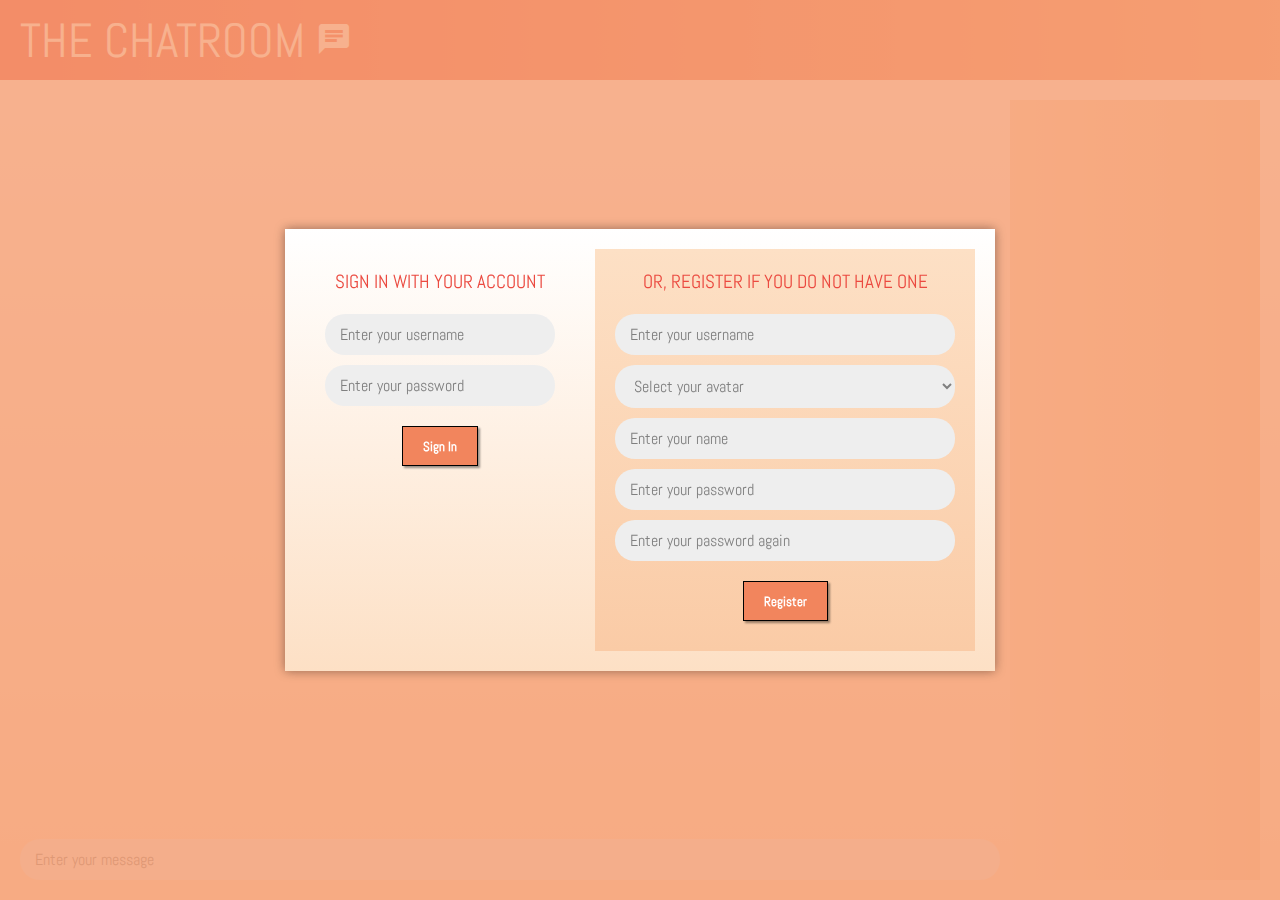
==== public/index.html @ d0b158b2 "Test" ====
<!DOCTYPE html>
<html>
<head>
    <title>The Chatroom</title>
    <script src="https://code.jquery.com/jquery-3.6.0.min.js"></script>
    <link href="https://fonts.googleapis.com/icon?family=Material+Icons" rel="stylesheet">
    <link href="style.css" rel="stylesheet">
</head>
<body>
    <div id="container" class="col">
        <div id="header" class="row">
            <div id="title">The Chatroom
                <span class="material-icons">chat</span>
            </div>

            <div class="spacer-grow"></div>

            <div id="user-panel" class="row">
                <div class="field-content row shadow">
                    <span class="user-avatar"></span>
                    <span class="user-name">-</span>
                </div>
                <button id="signout-button" class="icon"><span class="material-icons">logout</span></button>
            </div>
        </div>

        <div id="main-panel" class="row">
            <div id="chat-panel" class="col">
                <div id="chat-area" class="col"></div>
                <div id="typing-notice"></div>
                <form id="chat-input-form" autocomplete="off">
                    <input id="chat-input" placeholder="Enter your message"></input>
                </form>
            </div>

            <div id="online-users-panel" class="col">
                <div id="online-users-area" class="col"></div>
            </div>
        </div>
    </div>

    <div id="signin-overlay" class="overlay row">
        <div class="content shadow row">
            <form id="signin-form" class="col">
                <div class="caption">SIGN IN WITH YOUR ACCOUNT</div>
                <div class="spacer-0"></div>
                <input id="signin-username" placeholder="Enter your username"></input>
                <input id="signin-password" type="password" placeholder="Enter your password"></input>
                <div class="spacer-0"></div>
                <button type="submit">Sign In</button>
                <div id="signin-message" class="warning center"></div>
                <div class="spacer-grow"></div>
            </form>

            <div class="spacer-0"></div>

            <form id="register-form" class="col">
                <div class="caption">OR, REGISTER IF YOU DO NOT HAVE ONE</div>
                <div class="spacer-0"></div>
                <input id="register-username" maxlength="10" placeholder="Enter your username"></input>
                <select id="register-avatar">
                    <option value="">Select your avatar</option>
                </select>
                <input id="register-name" maxlength="16" placeholder="Enter your name"></input>
                <input id="register-password" type="password" placeholder="Enter your password"></input>
                <input id="register-confirm" type="password" placeholder="Enter your password again"></input>
                <div class="spacer-0"></div>
                <button type="submit">Register</button>
                <div id="register-message" class="warning center"></div>
            </form>
        </div>
    </div>

    <script src="/socket.io/socket.io.min.js"></script>
    <script src="scripts/socket.js"></script>
    <script src="scripts/avatar.js"></script>
    <script src="scripts/ui.js"></script>
    <script src="scripts/registration.js"></script>
    <script src="scripts/authentication.js"></script>
    <script>

    let timeout;

    $(document).ready(function() {
        // Initialize the UI
        UI.initialize();

        // Validate the signin
        Authentication.validate(
            () => {
                SignInForm.hide();
                UserPanel.update(Authentication.getUser());
                UserPanel.show();

                Socket.connect();
            },
            () => { SignInForm.show(); }
        );

        
    });

    
    </script>
</body>
</html>
---- public/style.css ----
@import url("https://fonts.googleapis.com/css2?family=Abel&display=swap");
:root {
    --material-icons-color: black;
    --field-color: gray;
    --field-background: white;
    --field-background-hover: #eee;
    --input-background: #eee;
    --overlay-background: rgba(245, 158, 114, 0.8);
    --overlay-caption-color: #eb4a40;
    --overlay-content-background: linear-gradient(white, #fde0c5);

    --header-background: linear-gradient(to right, #eb4a40, #f59e72);
    --main-panel-background: linear-gradient(white, #fde0c5);
    --online-users-panel-background: linear-gradient(to right, #fde0c5, #facba6);
    --chat-panel-background: none;

    --title-color: white;
    --caption-color: white;

    --font-color: black;
    --date-color: gray;

    --register-form-background: linear-gradient(#fde0c5, #facba6);
    --warning-color: red;

    --button-color: white;
    --button-background: #f2855d;
    --button-background-hover: #f8b58b;
}
* {
    font-family: "Abel", sans-serif;
    color: var(--font-color);
    box-sizing: border-box;
}

/* Basic */
body {
    min-width: 600px;
    min-height: 300px;
    height: 100vh;
    padding: 0;
    margin: 0;
}
.center { text-align: center; }
.shadow { box-shadow: 0px 0px 10px rgb(0, 0, 0, 0.4); }

/* Google icon */
.material-icons {
    color: var(--material-icons-color);
}

/* Flexbox related */
.row, .col {
    display: flex;
    align-items: center;
    justify-content: center;
    gap: 10px;
    padding: 20px;
}
.col { flex-direction: column; }
.spacer-0 { width: 0; height: 0; }
.spacer-1 { width: 5px; height: 5px; }
.spacer-2 { width: 10px; height: 10px; }
.spacer-grow { flex-grow: 1; }

/* Overlay */
.overlay {
    position: fixed;
    left: 0; top: 0;
    width: 100%; height: 100%;
    background: var(--overlay-background);
}
.overlay .caption {
    font-size: 120%;
    color: var(--overlay-caption-color);
}
.overlay .content {
    background: var(--overlay-content-background);
}
.warning {
    font-weight: bold;
    color: var(--warning-color);
}

/* Form related */
form input, form select {
    width: 100%;
}
input, select {
    font-size: 1rem;
    background: var(--input-background);
    border: none;
    border-radius: 20px;
    padding: 10px 15px;
}
input::placeholder, select {
    color: gray;
}
button {
    font-weight: bold;
    height: 40px;
    border: 1px solid black;
    color: var(--button-color);
    background: var(--button-background);
    box-shadow: 2px 2px 2px rgb(0, 0, 0, 0.4);
    padding: 0 20px;
    transition: 1s background;
    cursor: pointer;
}
button:hover {
    background: var(--button-background-hover);
}
button:active {
    margin: 2px -2px -2px 2px;
    box-shadow: 0px 0px;
}
button.icon {
    height: inherit;
    border: none;
    border-radius: 2px;
    background: none;
    box-shadow: none;
    padding: 3px 5px;
    padding-top: 5px;
}
button.icon * {
    color: white;
}
button.icon:hover {
    background: var(--button-background-hover);
}
button.icon:active {
    margin: 2px -2px -2px 2px;
}

/* Data field caption and content */
.field-content {
    border-radius: 50px;
    padding: 10px 15px;
    background: var(--field-background);
    transition: 1s background;
}
.field-content * {
    color: var(--field-color);
}
.field-content:hover {
    background: var(--field-background-hover);
}
.user-name {
    white-space: nowrap;
}

/* Top level container */
#container {
    align-items: stretch;
    gap: 0px;
    width: 100%;
    height: 100%;
    padding: 0;
}

/* Header */
#header {
    height: 80px;
    background: var(--header-background);
    padding: 0 20px;
}
#title {
    font-family: Abel, sans-serif;
    font-size: 300%;
    text-transform: uppercase;
    color: var(--title-color);
    user-select: none;
}
#title .material-icons {
    color: var(--title-color);
    font-size: 36px;
}
#user-panel {
    padding: 0;
}
#signin-user {
    cursor: pointer;
}

/* Main panel */
#main-panel {
    height: calc(100% - 80px);
    background: var(--main-panel-background);
}

/* Chat area */
#chat-panel {
    flex-grow: 1;
    align-items: stretch;
    height: 100%;
    background: var(--chat-panel-background);
    padding: 0;
}
#chat-area {
    height: 100%;
    align-items: flex-start;
    justify-content: start;
    gap: 20px;
    overflow-y: auto;
    padding: 10px;
}
.chat-message-panel {
    align-items: flex-start;
    padding: 0;
}
.chat-message {
    align-items: start;
    gap: 5px;
    padding: 0;
}
.chat-date {
    font-size: 75%;
    color: var(--date-color);
}

/* Online users panel */
#online-users-panel {
	flex: 0 0 250px;
    height: 100%;
    padding: 0;
    background: var(--online-users-panel-background);
}
#online-users-area {
    flex-grow: 1;
    width: 100%;
    align-items: flex-start;
    justify-content: start;
    overflow-y: auto;
}

/* Signin overlay */
#signin-form {
    width: 270px;
    align-self: stretch;
}
#register-form {
    width: 380px;
    background: var(--register-form-background);
    padding: 20px;
}

/* Edit user overlay */
#edit-user-form {
    width: 270px;
    align-self: stretch;
}
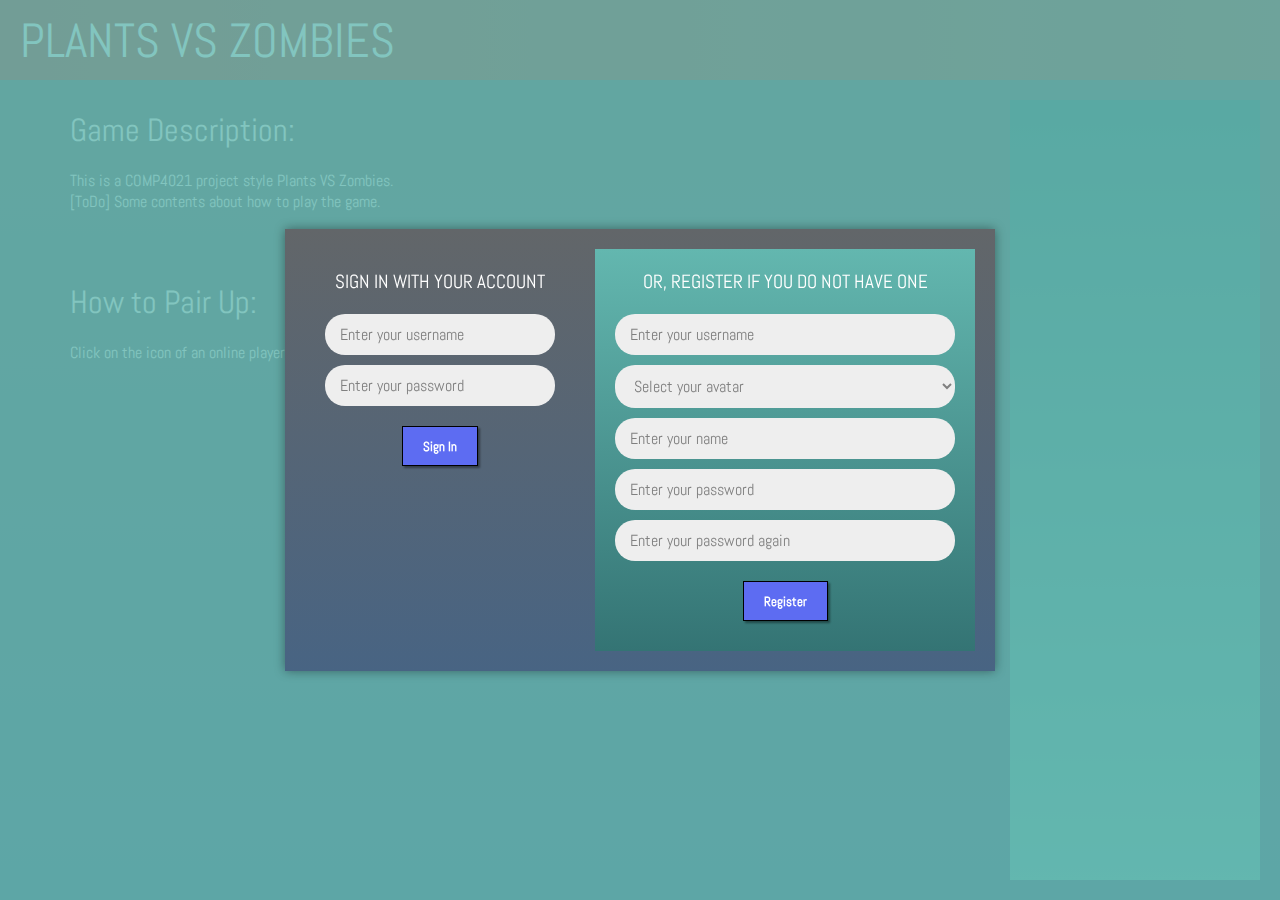
==== commit 56cfd08e: "Changed UI and the invitation" ====
--- a/public/index.html
+++ b/public/index.html
@@ -1,7 +1,7 @@
 <!DOCTYPE html>
 <html>
 <head>
-    <title>The Chatroom</title>
+    <title>Plants vs Zombies</title>
     <script src="https://code.jquery.com/jquery-3.6.0.min.js"></script>
     <link href="https://fonts.googleapis.com/icon?family=Material+Icons" rel="stylesheet">
     <link href="style.css" rel="stylesheet">
@@ -9,8 +9,8 @@
 <body>
     <div id="container" class="col">
         <div id="header" class="row">
-            <div id="title">The Chatroom
-                <span class="material-icons">chat</span>
+            <div id="title">Plants Vs Zombies
+                <span class="material-icons">compost</span>
             </div>
 
             <div class="spacer-grow"></div>
@@ -26,15 +26,33 @@
 
         <div id="main-panel" class="row">
             <div id="chat-panel" class="col">
-                <div id="chat-area" class="col"></div>
+                <div id="chat-area" class="col">
+                    <div id="description-title">Game Description:</div>
+                    <div id="description-content">
+                        This is a COMP4021 project style Plants VS Zombies. <br>
+                        [ToDo] Some contents about how to play the game.
+                    </div>
+                    <div id="pair-up">How to Pair Up:</div>
+                    <div id="pair-up-content">
+                        Click on the icon of an online player to invite that player.
+                    </div>
+                </div>
                 <div id="typing-notice"></div>
+                <!--
                 <form id="chat-input-form" autocomplete="off">
                     <input id="chat-input" placeholder="Enter your message"></input>
                 </form>
+                -->
             </div>
 
             <div id="online-users-panel" class="col">
                 <div id="online-users-area" class="col"></div>
+                <div id="invitation"></div>
+                <div id="invitation-buttons">
+                    <button id="accept-button">Accept</button>
+                    <button id="decline-button">Decline</button>
+                </div>
+                
             </div>
         </div>
     </div>
@@ -71,6 +89,10 @@
         </div>
     </div>
 
+    <div id="game-screen" class="col">
+        <p>Veronica's page</p>
+    </div>
+
     <script src="/socket.io/socket.io.min.js"></script>
     <script src="scripts/socket.js"></script>
     <script src="scripts/avatar.js"></script>
@@ -82,6 +104,10 @@
     let timeout;
 
     $(document).ready(function() {
+        
+        // Initialize the game screen
+        $("#game-screen").hide();
+
         // Initialize the UI
         UI.initialize();
 
@@ -99,7 +125,6 @@
 
         
     });
-
     
     </script>
 </body>
--- a/public/style.css
+++ b/public/style.css
@@ -5,27 +5,27 @@
     --field-background: white;
     --field-background-hover: #eee;
     --input-background: #eee;
-    --overlay-background: rgba(245, 158, 114, 0.8);
-    --overlay-caption-color: #eb4a40;
-    --overlay-content-background: linear-gradient(white, #fde0c5);
-
-    --header-background: linear-gradient(to right, #eb4a40, #f59e72);
-    --main-panel-background: linear-gradient(white, #fde0c5);
-    --online-users-panel-background: linear-gradient(to right, #fde0c5, #facba6);
+    --overlay-background: rgba(99, 183, 175, 0.8);
+    --overlay-caption-color: white;
+    --overlay-content-background: linear-gradient(#626669, #486483);
+
+    --header-background: linear-gradient(to right, #b13a32, #99564a);
+    --main-panel-background: linear-gradient(#626669, #486483);
+    --online-users-panel-background: linear-gradient(to top, #63B7AF, #347474);
     --chat-panel-background: none;
 
     --title-color: white;
     --caption-color: white;
 
-    --font-color: black;
+    --font-color: white;
     --date-color: gray;
 
-    --register-form-background: linear-gradient(#fde0c5, #facba6);
+    --register-form-background: linear-gradient(#63B7AF, #347474);
     --warning-color: red;
 
     --button-color: white;
-    --button-background: #f2855d;
-    --button-background-hover: #f8b58b;
+    --button-background: #5d6cf2;
+    --button-background-hover: #b5baec;
 }
 * {
     font-family: "Abel", sans-serif;
@@ -41,6 +41,11 @@
     padding: 0;
     margin: 0;
 }
+
+input{
+    color: black;
+}
+
 .center { text-align: center; }
 .shadow { box-shadow: 0px 0px 10px rgb(0, 0, 0, 0.4); }
 
@@ -174,7 +179,7 @@
 }
 #title .material-icons {
     color: var(--title-color);
-    font-size: 36px;
+    font-size: 42px;
 }
 #user-panel {
     padding: 0;
@@ -189,7 +194,7 @@
     background: var(--main-panel-background);
 }
 
-/* Chat area */
+/* Chat area (i.e. Description)*/
 #chat-panel {
     flex-grow: 1;
     align-items: stretch;
@@ -204,7 +209,18 @@
     gap: 20px;
     overflow-y: auto;
     padding: 10px;
-}
+    padding-left: 50px;
+}
+
+#description-title {
+    font-size: 200%;
+}
+
+#pair-up {
+    font-size: 200%;
+    padding-top: 50px;
+}
+
 .chat-message-panel {
     align-items: flex-start;
     padding: 0;
@@ -233,11 +249,21 @@
     justify-content: start;
     overflow-y: auto;
 }
+#invitation{
+    align-items: flex-end;
+    padding: 20px;
+    font-size: 125%;
+}
+#invitation-buttons{
+    padding: 10px;
+    visibility: hidden;
+}
 
 /* Signin overlay */
 #signin-form {
     width: 270px;
     align-self: stretch;
+    
 }
 #register-form {
     width: 380px;
@@ -249,4 +275,4 @@
 #edit-user-form {
     width: 270px;
     align-self: stretch;
-}
+}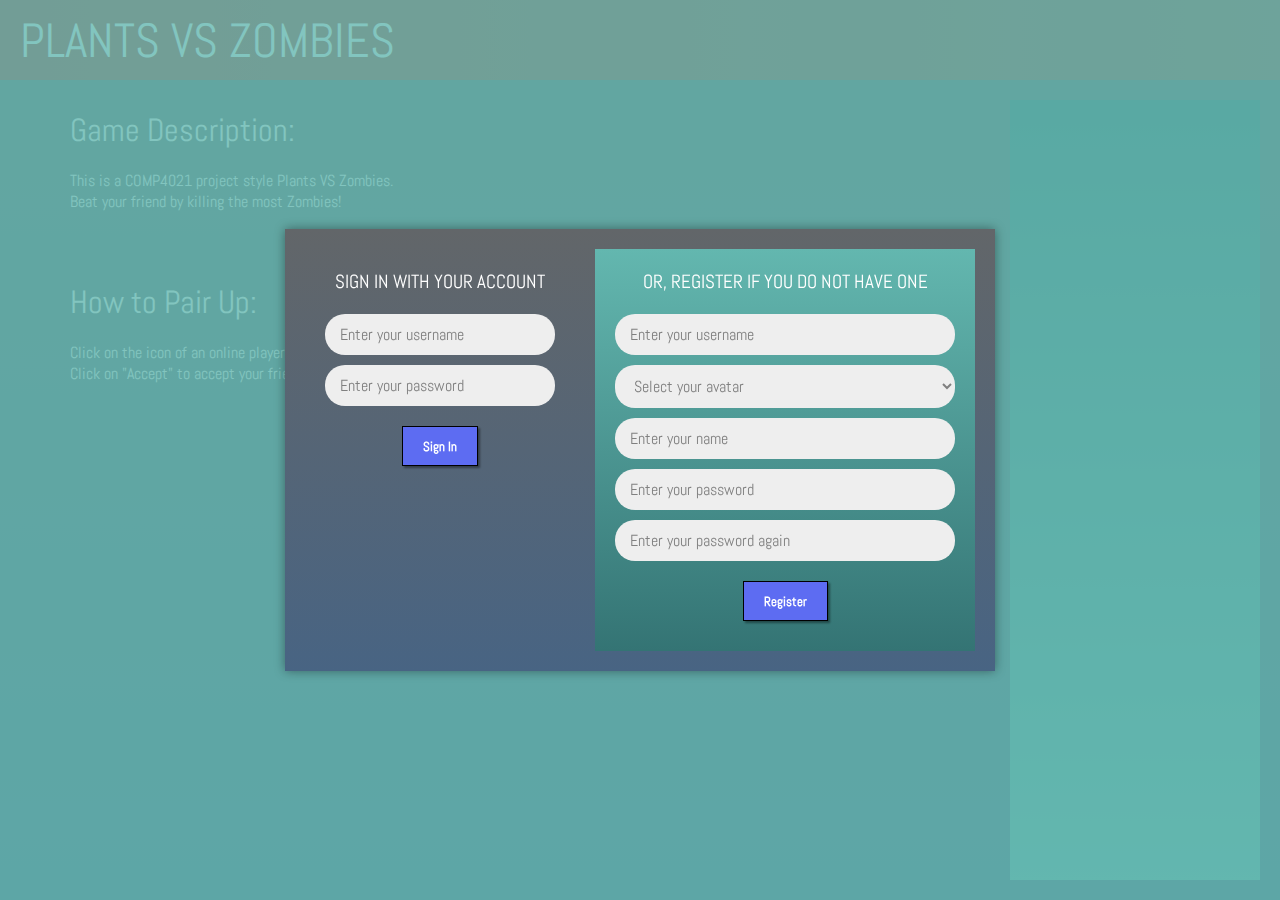
==== commit 67a02847: "Menu button" ====
--- a/public/index.html
+++ b/public/index.html
@@ -30,11 +30,12 @@
                     <div id="description-title">Game Description:</div>
                     <div id="description-content">
                         This is a COMP4021 project style Plants VS Zombies. <br>
-                        [ToDo] Some contents about how to play the game.
+                        Beat your friend by killing the most Zombies!
                     </div>
                     <div id="pair-up">How to Pair Up:</div>
                     <div id="pair-up-content">
-                        Click on the icon of an online player to invite that player.
+                        Click on the icon of an online player to invite that player. <br>
+                        Click on "Accept" to accept your friend's invitation to start a game!
                     </div>
                 </div>
                 <div id="typing-notice"></div>
@@ -89,9 +90,7 @@
         </div>
     </div>
 
-    <div id="game-screen" class="col">
-        <p>Veronica's page</p>
-    </div>
+    <div id="game-screen"></div>
 
     <script src="/socket.io/socket.io.min.js"></script>
     <script src="scripts/socket.js"></script>
@@ -99,6 +98,8 @@
     <script src="scripts/ui.js"></script>
     <script src="scripts/registration.js"></script>
     <script src="scripts/authentication.js"></script>
+
+    <script src="plants_vs_zombies.html"></script>
     <script>
 
     let timeout;
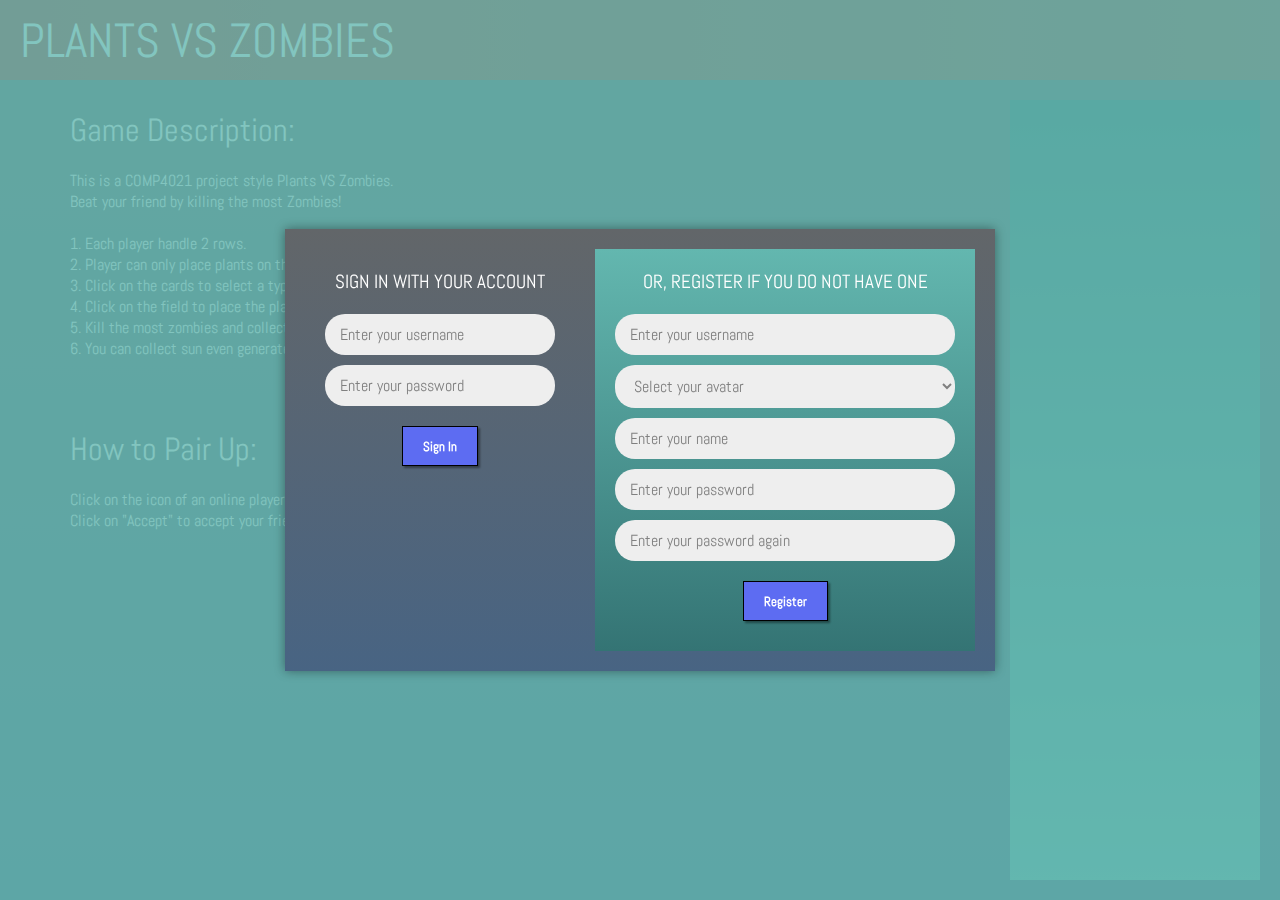
==== commit 683d6370: "description updated" ====
--- a/public/index.html
+++ b/public/index.html
@@ -30,7 +30,13 @@
                     <div id="description-title">Game Description:</div>
                     <div id="description-content">
                         This is a COMP4021 project style Plants VS Zombies. <br>
-                        Beat your friend by killing the most Zombies!
+                        Beat your friend by killing the most Zombies! <br> <br>
+                        1. Each player handle 2 rows. <br>
+                        2. Player can only place plants on their own 2 rows. <br>
+                        3. Click on the cards to select a type of plants. <br>
+                        4. Click on the field to place the plants. <br>
+                        5. Kill the most zombies and collect the most sun to win! <br>
+                        6. You can collect sun even generated by your opponent! <br>
                     </div>
                     <div id="pair-up">How to Pair Up:</div>
                     <div id="pair-up-content">
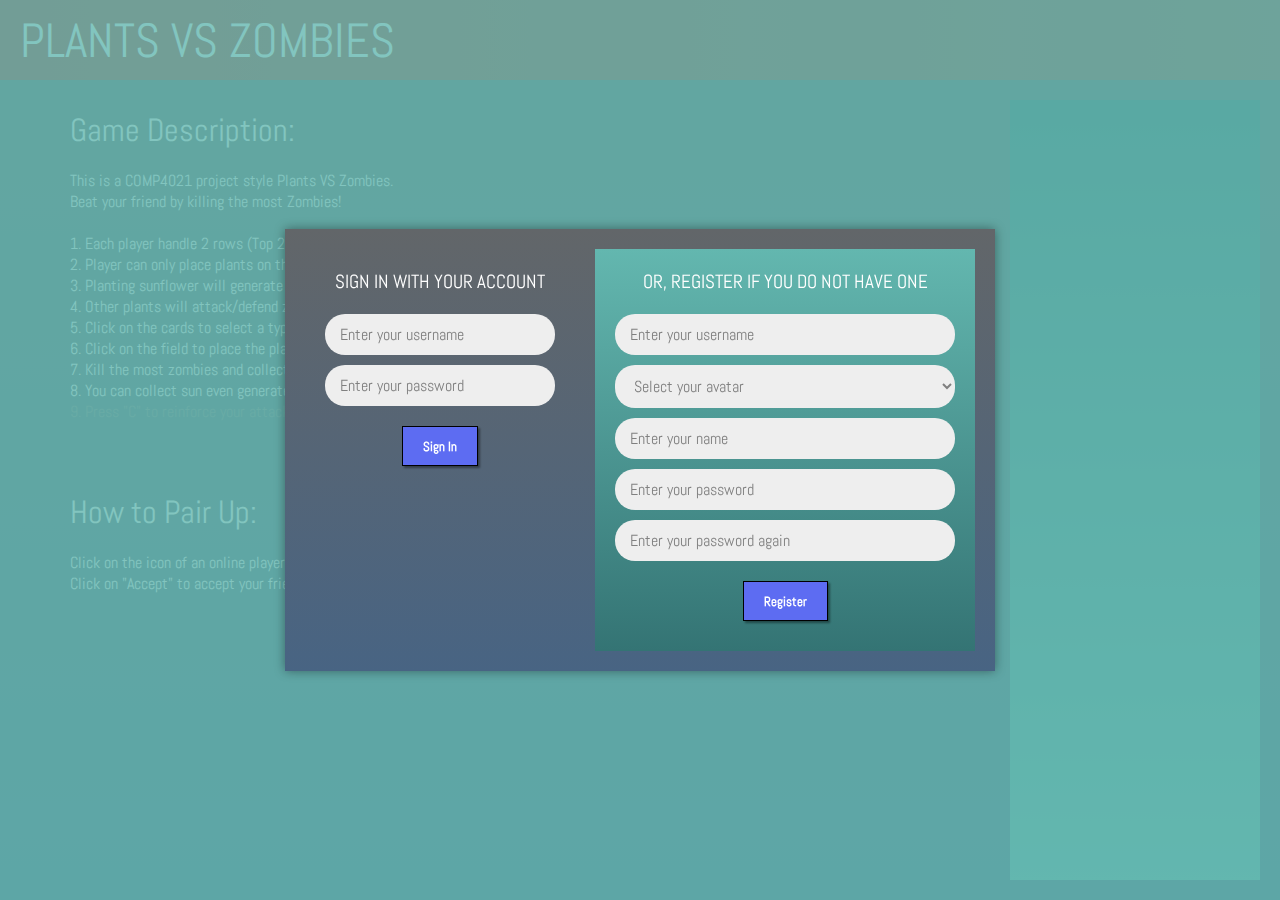
==== commit 9ad967b6: "Fixed font styles" ====
--- a/public/index.html
+++ b/public/index.html
@@ -31,12 +31,15 @@
                     <div id="description-content">
                         This is a COMP4021 project style Plants VS Zombies. <br>
                         Beat your friend by killing the most Zombies! <br> <br>
-                        1. Each player handle 2 rows. <br>
-                        2. Player can only place plants on their own 2 rows. <br>
-                        3. Click on the cards to select a type of plants. <br>
-                        4. Click on the field to place the plants. <br>
-                        5. Kill the most zombies and collect the most sun to win! <br>
-                        6. You can collect sun even generated by your opponent! <br>
+                        1. Each player handle 2 rows (Top 2 rows/Bottom 2 rows). <br>
+                        2. Player can only place plants on their own 2 rows if they have enough "sun". <br>
+                        3. Planting sunflower will generate you more "sun". <br>
+                        4. Other plants will attack/defend zombies. <br>
+                        5. Click on the cards to select a type of plants. <br>
+                        6. Click on the field to place the plants. <br>
+                        7. Kill the most zombies and collect the most sun to win! <br>
+                        8. You can collect sun even generated by your opponent! <br>
+                        <tspan style="color:grey">9. Press "C" to reinforce your attack!!! (cheat code)</tspan> <br>
                     </div>
                     <div id="pair-up">How to Pair Up:</div>
                     <div id="pair-up-content">
